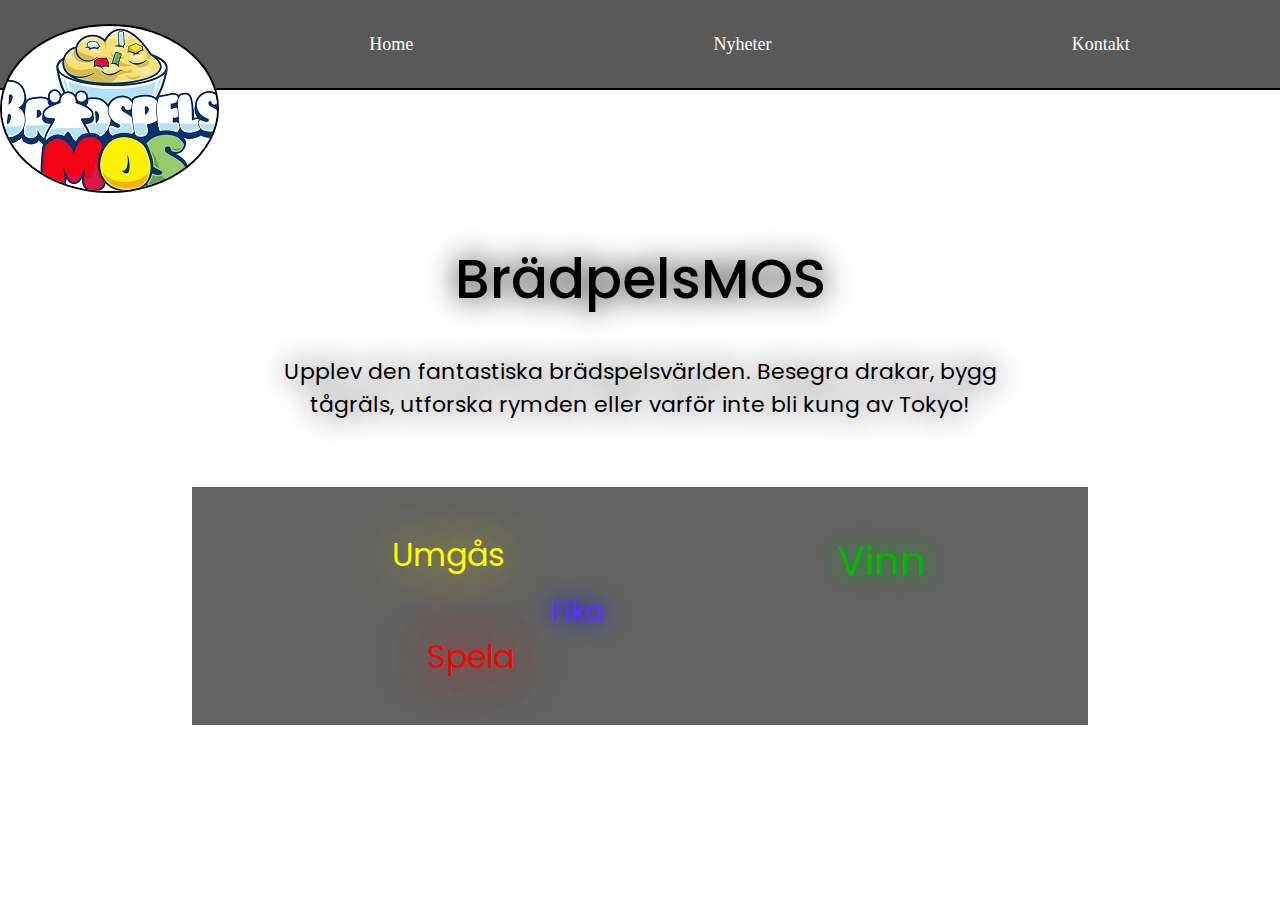
==== index.html @ f3009dca "Add files via upload" ====
<!DOCTYPE html>
<html lang="en">
<head>
    <meta charset="UTF-8">
    <meta name="viewport" content="width=device-width, initial-scale=1.0">
    <link rel="stylesheet" href="style.css">
    <link href="https://fonts.googleapis.com/css2?family=Poppins:wght@500&display=swap" rel="stylesheet">

    <title>Brädspels-Mos</title>
</head>
<body>
<header>
<div class ="logo-container">
    <img src="images/logga.jpg" alt="logo" />
</div>
<nav>
    <ul class="nav-links">
        <li ><a class="nav-link" href="#">Home</a></li>
        <li ><a class="nav-link" href="#">Nyheter</a></li>
        <li ><a class="nav-link" href="#">Kontakt</a></li>
    </ul>

</nav>

</header>

<main>
    <section class="presentation">
        <div class="introduction">
            <div class="intro-text">
                <h1>BrädpelsMOS</h1>
                <p>Upplev den fantastiska brädspelsvärlden.
                    Besegra drakar, bygg tågräls, utforska rymden eller varför inte bli kung av Tokyo!
                </p>
                <div class="grid-container">
                    <div class="grid-item1">Umgås</div>
                    <div class="grid-item2">Spela</div>
                    <div class="grid-item3">Fika</div>
                    <div class="grid-item4">Vinn</div>
                </div>
        </div>
    </div>

    </section>
</main>

<script src="script.js"></script>
</body>
</html>
---- style.css ----
* {
    padding: 0;
    margin: 0;
    box-sizing: border-box;
}


header {
    display:flex;
    margin: auto;
    height: 10vh;
    align-items: center;
    background:rgba(0, 0, 0, 0.651) ;
    border-bottom: black solid 2px;
}

.logo-container, .nav-links {
    display:flex;
    
}

.logo-container {
    margin-top: 8em;
}
.logo-container img{
   border-radius: 50%;
   border:black solid 2px; 
   z-index: 2;

}

nav {
   
    flex:1;
}

.nav-links{
    justify-content: space-around;
    list-style: none;
}

.nav-link {
    font-size: 18px;
    color: white;
    text-decoration:none;

}


body {
    background: url(images/background.jpg) no-repeat center center fixed;
    background-size: cover;
    height: 100%;
    overflow: hidden;
  }
.presentation {
    display: flex;
    width:70%;
    margin:auto;
    min-height: 80vh;
    align-items:center;
    


}

.introduction {
    
    background:rgba(255, 255, 255, 0.336);
    margin-top: 5em;
    padding-top:3em;
    

}


.intro-text h1 {
    font-size:55px ;
    font-weight: 500; 
    color: black;
    text-shadow: black 0px 0px 30px;
    font-family: 'Poppins', sans-serif;
    text-align: center;


}

.introduction p{
    margin-top: 5px;
    font-size: 22px;
    color: black;
    text-shadow: black 0px 0px 30px;
    font-family: 'Poppins', sans-serif;
    text-align: center;
    padding: 30px 50px 0px 50px;

}


.grid-container {

    display:grid;
    margin-top: 3em;
    margin-bottom: 3em;
    padding-top: 2em;
    padding-bottom: 2em;
    font-family: poppins, sans-serif;
    font-size: 22px;
    background-color:rgba(0, 0, 0, 0.616);
    
    
    
    

}
.grid-item1{
    grid-column: 1 / 4;
    grid-row: 1;
    color: yellow;
    text-shadow: yellow 0px 0px 50px;
    font-size: 32px;
    width: 6em;
    
    text-align: center;
    margin-left: 5em;
    border-radius: 30%;
    
}

.grid-item2{
    grid-column: 2 / 4;
    grid-row: 3;
    color: red;
    width: 7em;
    font-size: 32px;
    text-align: center;
    text-shadow: red 0px 0px 50px;
}
.grid-item3{
    grid-column: 3 / 4;
    grid-row: 2;
    color: rgb(93, 50, 250);
    width: 7em;
    text-align: center;
    margin-left:2em;
    font-size: 28px;
    text-shadow: blue 0px 0px 20px;
    
}

.grid-item4{
    grid-column: 4 / 4;
    grid-row: 1;
    color: #05b405;
    width: 7em;
    font-size: 40px;
    text-align: center;
    text-shadow: #05b405 0px 0px 20px;
}
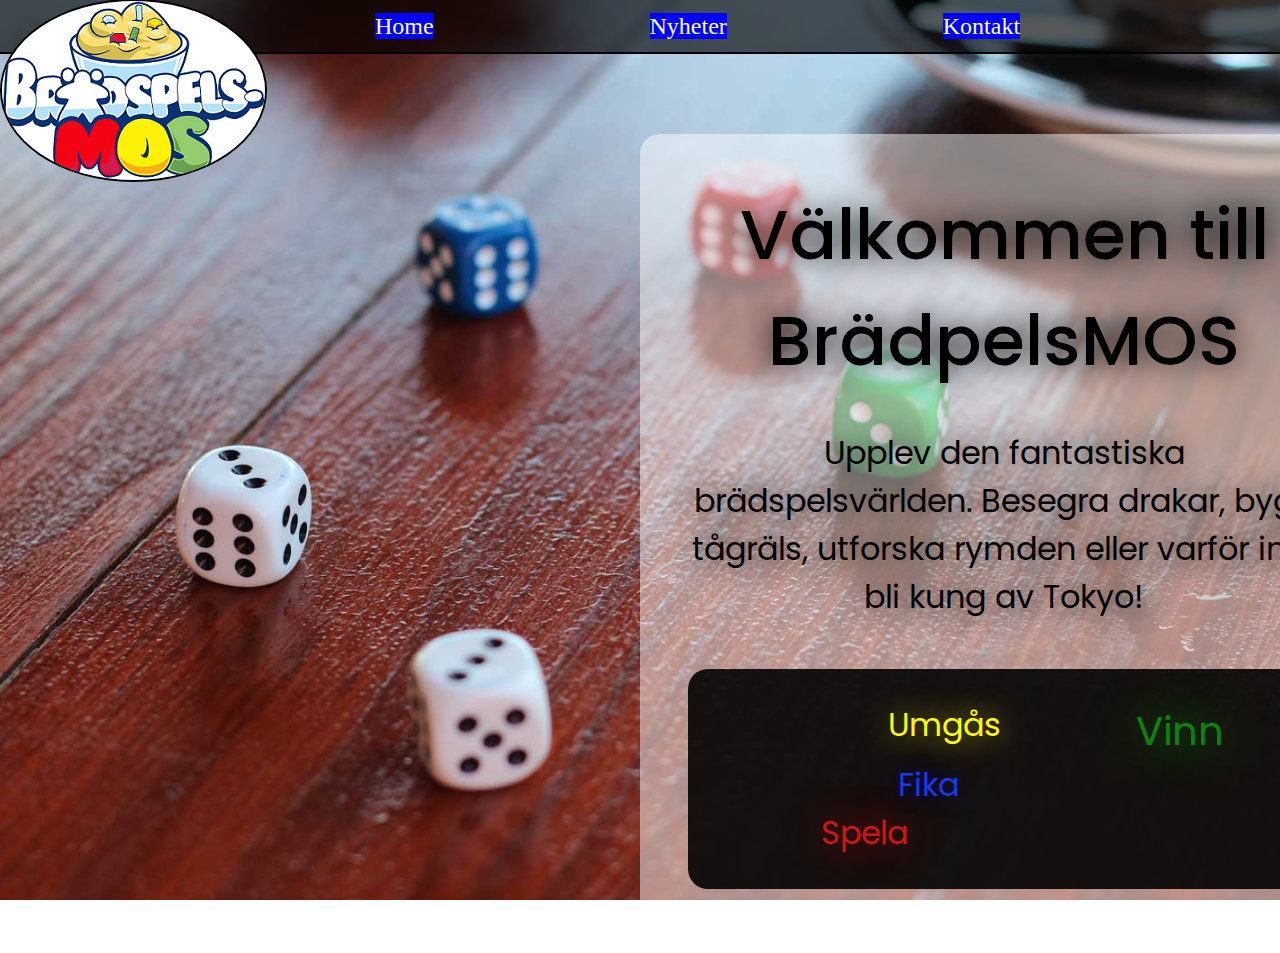
==== commit f9aa4c4d: "change position" ====
--- a/index.html
+++ b/index.html
@@ -11,14 +11,17 @@
 <body>
 <header>
 <div class ="logo-container">
-    <img src="images/logga.jpg" alt="logo" />
+    <img src="images/storlogga.png" alt="logo" />
 </div>
+
+
 <nav>
     <ul class="nav-links">
         <li ><a class="nav-link" href="#">Home</a></li>
         <li ><a class="nav-link" href="#">Nyheter</a></li>
         <li ><a class="nav-link" href="#">Kontakt</a></li>
     </ul>
+    
 
 </nav>
 
@@ -28,7 +31,7 @@
     <section class="presentation">
         <div class="introduction">
             <div class="intro-text">
-                <h1>BrädpelsMOS</h1>
+                <h1>Välkommen till BrädpelsMOS</h1>
                 <p>Upplev den fantastiska brädspelsvärlden.
                     Besegra drakar, bygg tågräls, utforska rymden eller varför inte bli kung av Tokyo!
                 </p>
--- a/style.css
+++ b/style.css
@@ -1,159 +1,147 @@
 * {
-    padding: 0;
-    margin: 0;
-    box-sizing: border-box;
+  padding: 0;
+  margin: 0;
+  box-sizing: border-box;
 }
 
-
 header {
-    display:flex;
-    margin: auto;
-    height: 10vh;
-    align-items: center;
-    background:rgba(0, 0, 0, 0.651) ;
-    border-bottom: black solid 2px;
+  display: flex;
+  margin: auto;
+  height: 6vh;
+  align-items: center;
+  background: #000000a6;
+  border-bottom: black solid 2px;
 }
 
-.logo-container, .nav-links {
-    display:flex;
-    
+.logo-container,
+.nav-links {
+  display: flex;
 }
 
 .logo-container {
-    margin-top: 8em;
+  margin-top: 8em;
 }
-.logo-container img{
-   border-radius: 50%;
-   border:black solid 2px; 
-   z-index: 2;
-
+.logo-container img {
+  border-radius: 50%;
+  border: black solid 2px;
+  z-index: 2;
 }
 
 nav {
-   
-    flex:1;
+  flex: 1;
 }
 
-.nav-links{
-    justify-content: space-around;
-    list-style: none;
+.nav-links {
+  justify-content: space-around;
+  list-style: none;
+  margin-right: 15%;
 }
 
 .nav-link {
-    font-size: 18px;
-    color: white;
-    text-decoration:none;
-
+  font-size: 24px;
+  color: white;
+  text-decoration: none;
+  background: blue;
+  
 }
 
+.nav-links :hover {
+  color: red;
+  font-size: 28px;
+}
 
 body {
-    background: url(images/background.jpg) no-repeat center center fixed;
-    background-size: cover;
-    height: 100%;
-    overflow: hidden;
-  }
+  background: url(images/background.jpg) no-repeat center center fixed;
+  background-size: cover;
+  height: 100%;
+  overflow: hidden;
+}
 .presentation {
-    display: flex;
-    width:70%;
-    margin:auto;
-    min-height: 80vh;
-    align-items:center;
-    
-
-
+  display: flex;
+  width: 0%;
+  margin: auto;
+  min-height: 80vh;
+  align-items: center;
 }
 
 .introduction {
-    
-    background:rgba(255, 255, 255, 0.336);
-    margin-top: 5em;
-    padding-top:3em;
-    
-
+  background: rgba(255, 255, 255, 0.493);
+  margin-top: 5em;
+  padding-top: 3em;
+  border-radius: 20px;
 }
 
-
 .intro-text h1 {
-    font-size:55px ;
-    font-weight: 500; 
-    color: black;
-    text-shadow: black 0px 0px 30px;
-    font-family: 'Poppins', sans-serif;
-    text-align: center;
-
-
+  font-size: 70px;
+  font-weight: 500;
+  color: black;
+  text-shadow: black 0px 0px 30px;
+  font-family: "Poppins", sans-serif;
+  text-align: center;
 }
 
-.introduction p{
-    margin-top: 5px;
-    font-size: 22px;
-    color: black;
-    text-shadow: black 0px 0px 30px;
-    font-family: 'Poppins', sans-serif;
-    text-align: center;
-    padding: 30px 50px 0px 50px;
-
+.introduction p {
+  margin-top: 5px;
+  font-size: 32px;
+  color: black;
+  text-shadow: black 0px 0px 30px;
+  font-family: "Poppins", sans-serif;
+  text-align: center;
+  padding: 30px 50px 0px 50px;
 }
 
+.grid-container {
+  display: grid;
+  margin-top: 3em;
+  margin-bottom: 4em;
+  margin-left: 3em;
+  margin-right: 3em;
+  padding-top: 2em;
+  padding-bottom: 2em;
 
-.grid-container {
+  font-family: poppins, sans-serif;
+  background-color: rgba(0, 0, 0, 0.89);
+  border-radius: 20px;
+}
+.grid-item1 {
+  grid-column: 1 / 4;
+  grid-row: 1;
+  color: yellow;
+  text-shadow: rgb(185, 174, 22) 0px 0px 30px;
+  font-size: 32px;
+  width: 6em;
 
-    display:grid;
-    margin-top: 3em;
-    margin-bottom: 3em;
-    padding-top: 2em;
-    padding-bottom: 2em;
-    font-family: poppins, sans-serif;
-    font-size: 22px;
-    background-color:rgba(0, 0, 0, 0.616);
-    
-    
-    
-    
-
-}
-.grid-item1{
-    grid-column: 1 / 4;
-    grid-row: 1;
-    color: yellow;
-    text-shadow: yellow 0px 0px 50px;
-    font-size: 32px;
-    width: 6em;
-    
-    text-align: center;
-    margin-left: 5em;
-    border-radius: 30%;
-    
+  text-align: center;
+  margin-left: 5em;
+  border-radius: 30%;
 }
 
-.grid-item2{
-    grid-column: 2 / 4;
-    grid-row: 3;
-    color: red;
-    width: 7em;
-    font-size: 32px;
-    text-align: center;
-    text-shadow: red 0px 0px 50px;
+.grid-item2 {
+  grid-column: 2 / 4;
+  grid-row: 3;
+  color: rgb(211, 20, 20);
+  width: 7em;
+  font-size: 32px;
+  text-align: center;
+  text-shadow: rgb(187, 4, 4) 0px 0px 40px;
 }
-.grid-item3{
-    grid-column: 3 / 4;
-    grid-row: 2;
-    color: rgb(93, 50, 250);
-    width: 7em;
-    text-align: center;
-    margin-left:2em;
-    font-size: 28px;
-    text-shadow: blue 0px 0px 20px;
-    
+.grid-item3 {
+  grid-column: 3 / 4;
+  grid-row: 2;
+  color: rgb(27, 57, 224);
+  width: 7em;
+  text-align: center;
+  margin-left: 2em;
+  font-size: 32px;
+  text-shadow: rgb(4, 6, 110) 0px 0px 20px;
 }
 
-.grid-item4{
-    grid-column: 4 / 4;
-    grid-row: 1;
-    color: #05b405;
-    width: 7em;
-    font-size: 40px;
-    text-align: center;
-    text-shadow: #05b405 0px 0px 20px;
-}+.grid-item4 {
+  grid-column: 4 / 4;
+  grid-row: 1;
+  color: #0a850a;
+  width: 7em;
+  font-size: 40px;
+  text-align: center;
+  text-shadow: #18b30a 0px 0px 50px;
+}
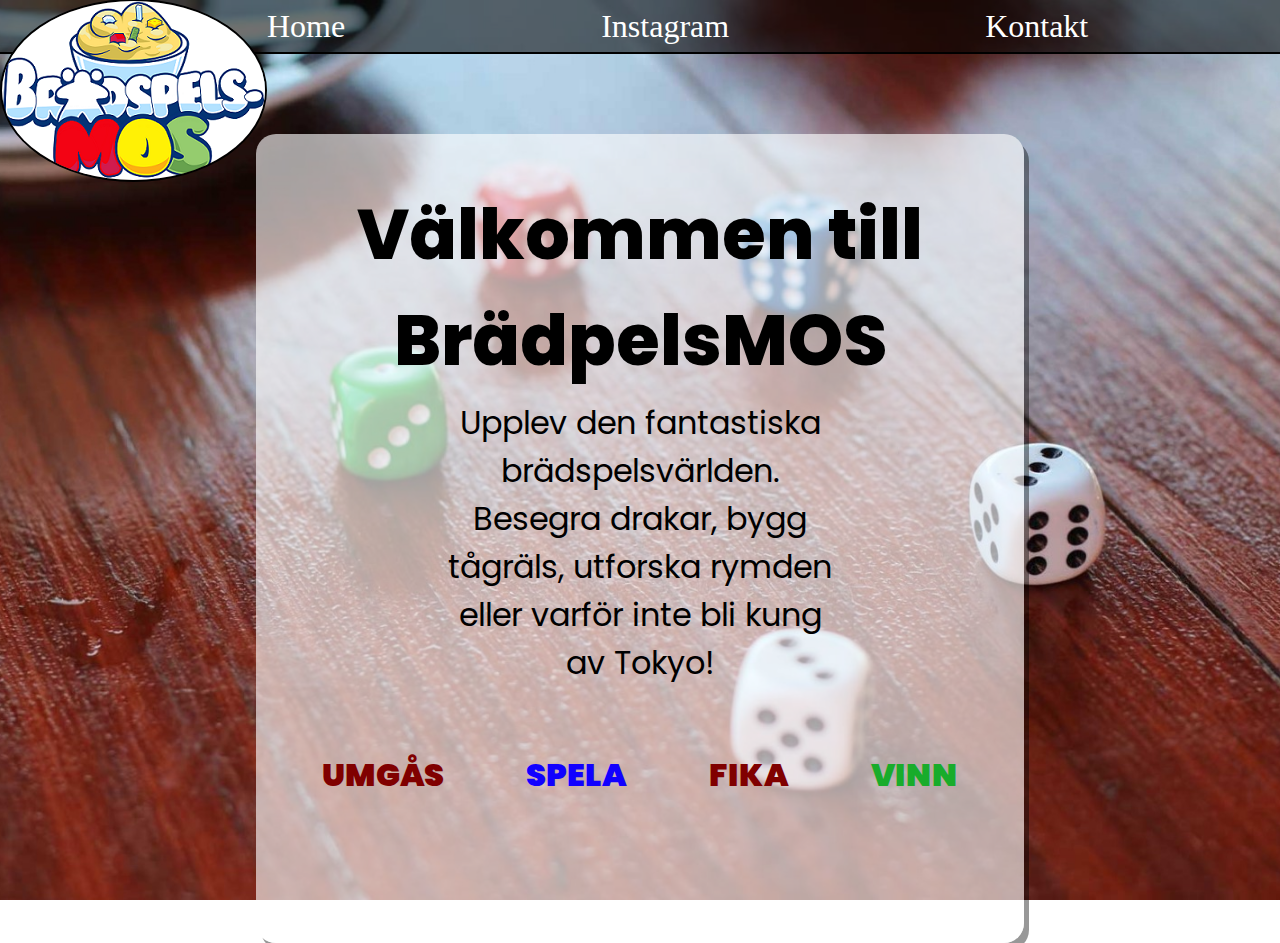
==== commit 530a114a: "Added a instagramfeed on link 2 in navbar" ====
--- a/index.html
+++ b/index.html
@@ -17,8 +17,8 @@
 
 <nav>
     <ul class="nav-links">
-        <li ><a class="nav-link" href="#">Home</a></li>
-        <li ><a class="nav-link" href="#">Nyheter</a></li>
+        <li ><a class="nav-link" href="index.html">Home</a></li>
+        <li ><a class="nav-link" href="links/nyheter.html">Instagram</a></li>
         <li ><a class="nav-link" href="#">Kontakt</a></li>
     </ul>
     
@@ -35,12 +35,13 @@
                 <p>Upplev den fantastiska brädspelsvärlden.
                     Besegra drakar, bygg tågräls, utforska rymden eller varför inte bli kung av Tokyo!
                 </p>
-                <div class="grid-container">
-                    <div class="grid-item1">Umgås</div>
-                    <div class="grid-item2">Spela</div>
-                    <div class="grid-item3">Fika</div>
-                    <div class="grid-item4">Vinn</div>
-                </div>
+                <ul class="ordlista">
+                    <li class="ord">UMGÅS </li>
+                    <li class="ord">SPELA</li>
+                    <li class="ord">FIKA</li>
+                    <li class="ord">VINN</li>
+
+                </ul>
         </div>
     </div>
 
--- a/style.css
+++ b/style.css
@@ -9,7 +9,7 @@
   margin: auto;
   height: 6vh;
   align-items: center;
-  background: #000000a6;
+  background: #0000008f;
   border-bottom: black solid 2px;
 }
 
@@ -34,48 +34,56 @@
 .nav-links {
   justify-content: space-around;
   list-style: none;
-  margin-right: 15%;
+  width: 100%;
+  padding: 10px 0px 10px 0px;
 }
 
 .nav-link {
-  font-size: 24px;
+  font-size: 32px;
   color: white;
   text-decoration: none;
-  background: blue;
-  
+  margin-right: 8em;
 }
 
-.nav-links :hover {
+.nav-links :first-child :hover {
   color: red;
-  font-size: 28px;
+}
+.nav-links :nth-child(2) :hover {
+  color: yellow;
+}
+.nav-links :last-child :hover {
+  color: blue;
 }
 
 body {
-  background: url(images/background.jpg) no-repeat center center fixed;
+  background: url(images/background2.jpg) no-repeat center center fixed;
   background-size: cover;
   height: 100%;
   overflow: hidden;
 }
 .presentation {
   display: flex;
-  width: 0%;
-  margin: auto;
+  width: 60%;
   min-height: 80vh;
+  margin: 0 auto;
   align-items: center;
+  
 }
 
 .introduction {
-  background: rgba(255, 255, 255, 0.493);
+  background: rgba(255, 255, 255, 0.623);
   margin-top: 5em;
   padding-top: 3em;
+  padding-bottom: 5em;
   border-radius: 20px;
+  box-shadow: 5px 7px #00000067;
 }
 
 .intro-text h1 {
   font-size: 70px;
-  font-weight: 500;
+  font-weight: 800;
   color: black;
-  text-shadow: black 0px 0px 30px;
+  text-shado: black 0px 0px 30px;
   font-family: "Poppins", sans-serif;
   text-align: center;
 }
@@ -84,64 +92,40 @@
   margin-top: 5px;
   font-size: 32px;
   color: black;
-  text-shadow: black 0px 0px 30px;
+  <text-shado: black 0px 0px 30px;
   font-family: "Poppins", sans-serif;
   text-align: center;
-  padding: 30px 50px 0px 50px;
+  padding-left: 25%;
+  padding-right: 25%;
 }
 
-.grid-container {
-  display: grid;
-  margin-top: 3em;
-  margin-bottom: 4em;
-  margin-left: 3em;
-  margin-right: 3em;
-  padding-top: 2em;
-  padding-bottom: 2em;
-
-  font-family: poppins, sans-serif;
-  background-color: rgba(0, 0, 0, 0.89);
-  border-radius: 20px;
+.ordlista {
+  margin-top: 2em;
+  margin-bottom: 2em;
+  text-align: center;
+  font-size: 32px;
+  font-family: "poppins", sans-serif;
+  font-weight: 1000;
+  color: maroon;
 }
-.grid-item1 {
-  grid-column: 1 / 4;
-  grid-row: 1;
-  color: yellow;
-  text-shadow: rgb(185, 174, 22) 0px 0px 30px;
-  font-size: 32px;
-  width: 6em;
-
-  text-align: center;
-  margin-left: 5em;
-  border-radius: 30%;
+.ordlista :first-child {
+  color:maroon
+}
+.ordlista :nth-child(2) {
+  color:rgb(17, 0, 255)
 }
 
-.grid-item2 {
-  grid-column: 2 / 4;
-  grid-row: 3;
-  color: rgb(211, 20, 20);
-  width: 7em;
-  font-size: 32px;
-  text-align: center;
-  text-shadow: rgb(187, 4, 4) 0px 0px 40px;
-}
-.grid-item3 {
-  grid-column: 3 / 4;
-  grid-row: 2;
-  color: rgb(27, 57, 224);
-  width: 7em;
-  text-align: center;
-  margin-left: 2em;
-  font-size: 32px;
-  text-shadow: rgb(4, 6, 110) 0px 0px 20px;
+
+.ordlista :nth-child(4) {
+  color:rgb(24, 172, 43)
 }
 
-.grid-item4 {
-  grid-column: 4 / 4;
-  grid-row: 1;
-  color: #0a850a;
-  width: 7em;
-  font-size: 40px;
-  text-align: center;
-  text-shadow: #18b30a 0px 0px 50px;
+.ord {
+  display: inline;
+  text-decoration: none;
+
+  margin-left: 10%;
 }
+.ordlista :first-child {
+  margin-left: 0;
+}
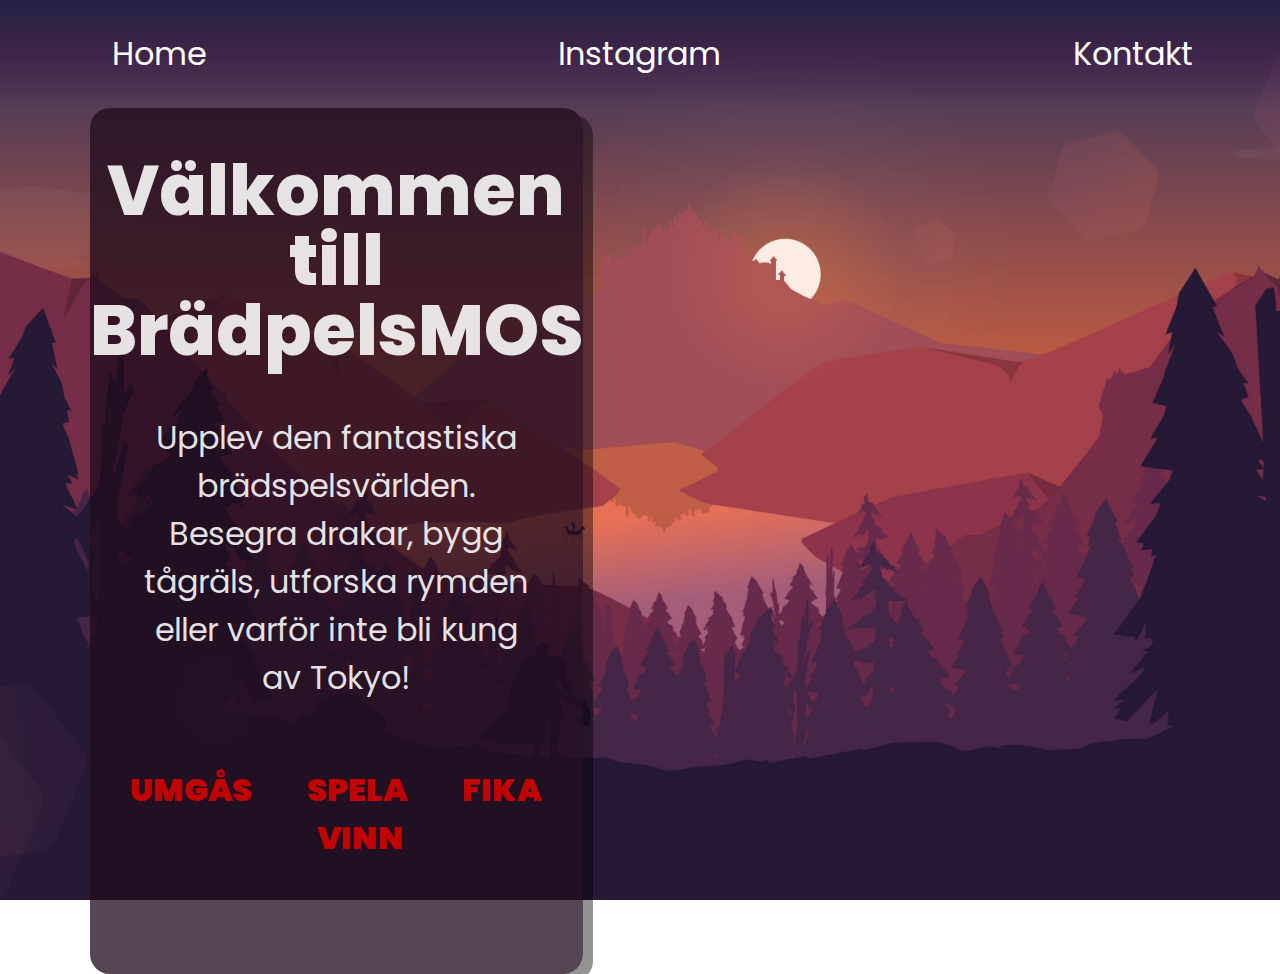
==== commit b2319a3a: "Added final background images and owehaul on the design of the website" ====
--- a/index.html
+++ b/index.html
@@ -11,7 +11,7 @@
 <body>
 <header>
 <div class ="logo-container">
-    <img src="images/storlogga.png" alt="logo" />
+    <img src="images/logga.png" alt="logo" />
 </div>
 
 
@@ -28,8 +28,11 @@
 </header>
 
 <main>
+
     <section class="presentation">
+        </div>
         <div class="introduction">
+            
             <div class="intro-text">
                 <h1>Välkommen till BrädpelsMOS</h1>
                 <p>Upplev den fantastiska brädspelsvärlden.
@@ -42,8 +45,10 @@
                     <li class="ord">VINN</li>
 
                 </ul>
+                
         </div>
     </div>
+
 
     </section>
 </main>
--- a/style.css
+++ b/style.css
@@ -7,24 +7,25 @@
 header {
   display: flex;
   margin: auto;
-  height: 6vh;
+  height: 12vh;
   align-items: center;
-  background: #0000008f;
-  border-bottom: black solid 2px;
-}
+  background-image: linear-gradient(#1f0c1d6c, #3f133b80, #7e436c00);
 
-.logo-container,
-.nav-links {
-  display: flex;
+  font-family: poppins, sans-serif;
 }
 
 .logo-container {
-  margin-top: 8em;
+  z-index: 2;
+  height: 10%;
+  width: 10%;
+  margin-bottom: 5em;
+  margin-left: 7em;
+  margin-top: 2em;
 }
 .logo-container img {
-  border-radius: 50%;
-  border: black solid 2px;
   z-index: 2;
+  width: 100%;
+  height: auto;
 }
 
 nav {
@@ -32,17 +33,18 @@
 }
 
 .nav-links {
-  justify-content: space-around;
+  display: flex;
+  justify-content: center;
   list-style: none;
-  width: 100%;
-  padding: 10px 0px 10px 0px;
+  width: 50%;
+  margin: 0 auto;
 }
 
 .nav-link {
   font-size: 32px;
   color: white;
   text-decoration: none;
-  margin-right: 8em;
+  margin-right: 11em;
 }
 
 .nav-links :first-child :hover {
@@ -52,72 +54,59 @@
   color: yellow;
 }
 .nav-links :last-child :hover {
-  color: blue;
+  color: green;
 }
 
 body {
-  background: url(images/background2.jpg) no-repeat center center fixed;
+  background: url(images/background1.jpg) no-repeat center center fixed;
   background-size: cover;
   height: 100%;
-  overflow: hidden;
 }
+
 .presentation {
   display: flex;
-  width: 60%;
-  min-height: 80vh;
-  margin: 0 auto;
+  width: 30%;
+  min-height: 90vh;
+  margin-left: 7%;
   align-items: center;
-  
 }
 
 .introduction {
-  background: rgba(255, 255, 255, 0.623);
-  margin-top: 5em;
+  background: #1f0c1dc2;
   padding-top: 3em;
   padding-bottom: 5em;
   border-radius: 20px;
-  box-shadow: 5px 7px #00000067;
+  box-shadow: 10px 7px #0000006c;
 }
 
 .intro-text h1 {
   font-size: 70px;
+  line-height: 1em;
   font-weight: 800;
-  color: black;
+  color: #ffffffe0;
   text-shado: black 0px 0px 30px;
   font-family: "Poppins", sans-serif;
   text-align: center;
 }
 
 .introduction p {
-  margin-top: 5px;
+  margin-top: 1.5em;
   font-size: 32px;
-  color: black;
-  <text-shado: black 0px 0px 30px;
+  color: #ffffffe0;
   font-family: "Poppins", sans-serif;
   text-align: center;
-  padding-left: 25%;
-  padding-right: 25%;
+  padding-left: 10%;
+  padding-right: 10%;
 }
 
 .ordlista {
   margin-top: 2em;
-  margin-bottom: 2em;
+  margin-bottom: 1em;
   text-align: center;
   font-size: 32px;
   font-family: "poppins", sans-serif;
   font-weight: 1000;
-  color: maroon;
-}
-.ordlista :first-child {
-  color:maroon
-}
-.ordlista :nth-child(2) {
-  color:rgb(17, 0, 255)
-}
-
-
-.ordlista :nth-child(4) {
-  color:rgb(24, 172, 43)
+  color: #c00404;
 }
 
 .ord {
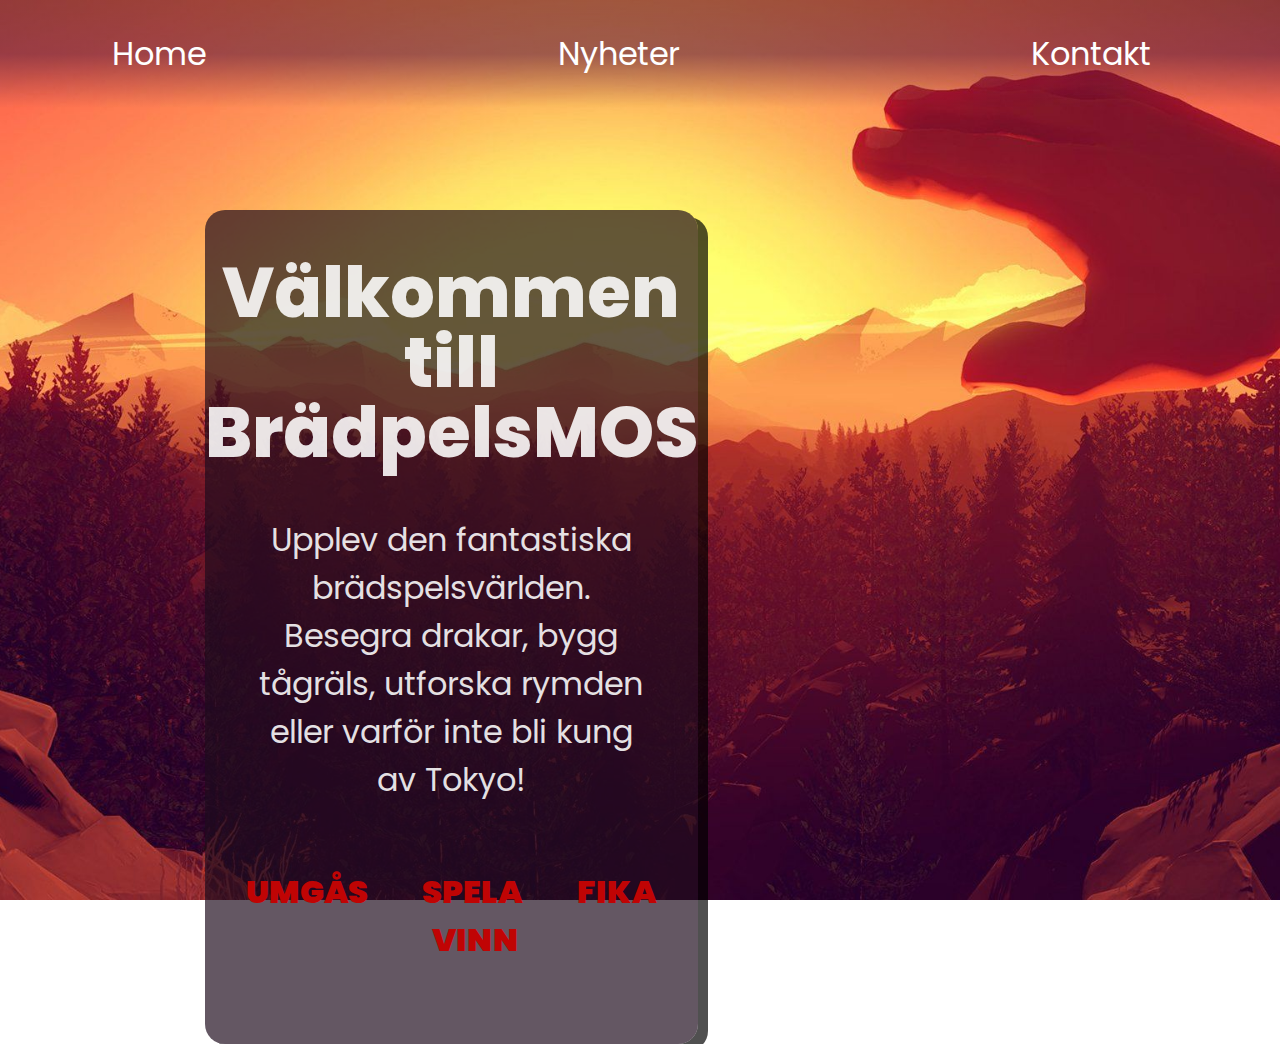
==== commit 36c8ef15: "changed backgrounds, added 3rd navlink" ====
--- a/index.html
+++ b/index.html
@@ -18,8 +18,8 @@
 <nav>
     <ul class="nav-links">
         <li ><a class="nav-link" href="index.html">Home</a></li>
-        <li ><a class="nav-link" href="links/nyheter.html">Instagram</a></li>
-        <li ><a class="nav-link" href="#">Kontakt</a></li>
+        <li ><a class="nav-link" href="links/nyheter.html">Nyheter</a></li>
+        <li ><a class="nav-link" href="links/kontakt.html">Kontakt</a></li>
     </ul>
     
 
--- a/style.css
+++ b/style.css
@@ -58,25 +58,27 @@
 }
 
 body {
-  background: url(images/background1.jpg) no-repeat center center fixed;
+  background: url(images/kontakt2.jpg) no-repeat center center fixed;
   background-size: cover;
-  height: 100%;
+  overflow: hidden;
 }
 
 .presentation {
   display: flex;
   width: 30%;
-  min-height: 90vh;
-  margin-left: 7%;
-  align-items: center;
+  margin-top: 8%;
+  margin-left: 16%;
+  
+  
 }
 
 .introduction {
-  background: #1f0c1dc2;
+  background: #1f0c1db0;
   padding-top: 3em;
-  padding-bottom: 5em;
+  padding-bottom: 3em;
   border-radius: 20px;
-  box-shadow: 10px 7px #0000006c;
+  box-shadow: 10px 7px #000000af;
+  
 }
 
 .intro-text h1 {
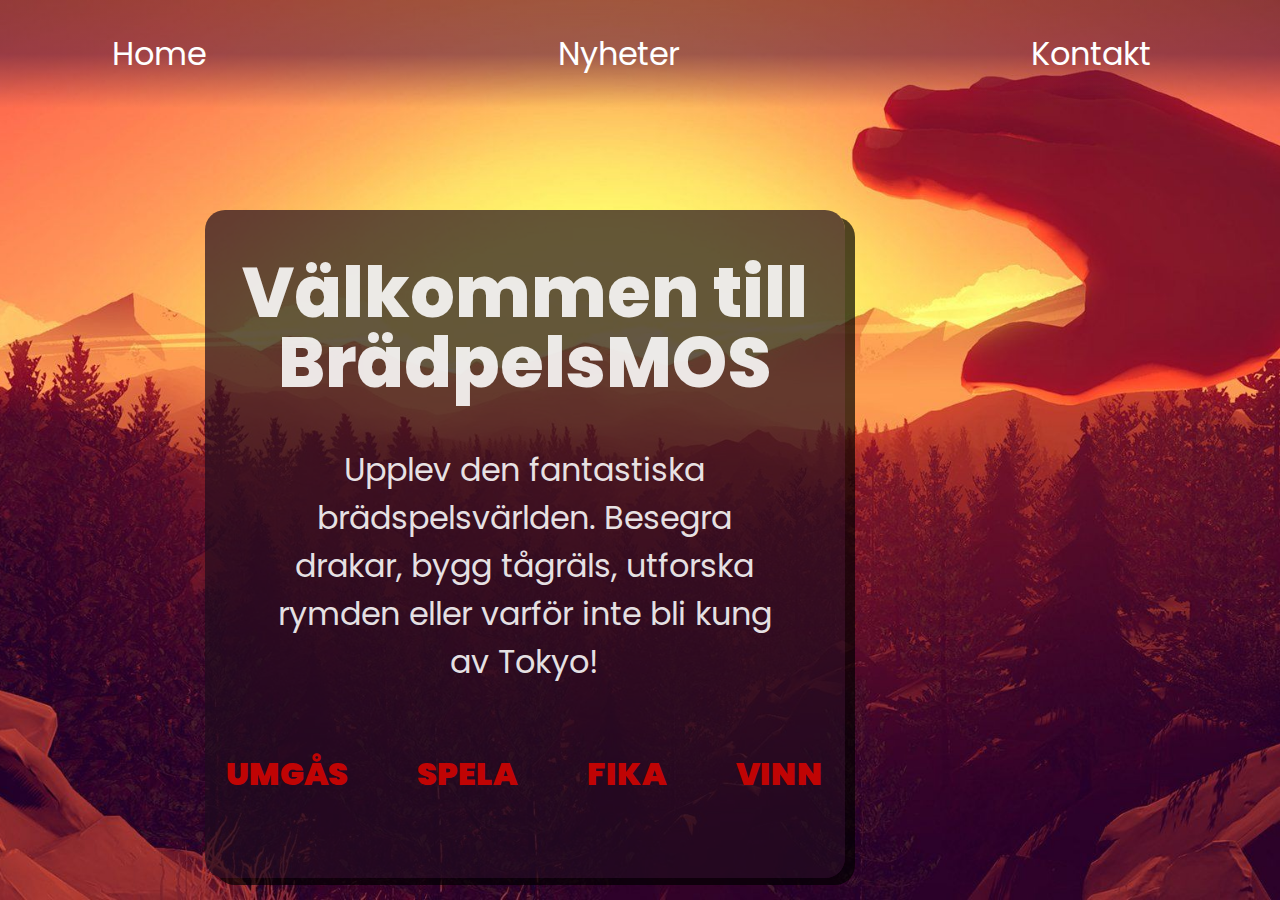
==== commit d7ff85f5: "Changed new account on instafeed" ====
--- a/index.html
+++ b/index.html
@@ -11,24 +11,27 @@
 <body>
 <header>
 <div class ="logo-container">
-    <img src="images/logga.png" alt="logo" />
+    <img src="/images/logga.png" alt="logo" />
 </div>
 
 
 <nav>
+    <div class="hamburger">
+        <div class="line"></div>
+        <div class="line"></div>
+        <div class="line"></div>
+    </div>
+    
     <ul class="nav-links">
-        <li ><a class="nav-link" href="index.html">Home</a></li>
-        <li ><a class="nav-link" href="links/nyheter.html">Nyheter</a></li>
-        <li ><a class="nav-link" href="links/kontakt.html">Kontakt</a></li>
+        <li><a class="nav-link" href="index.html">Home</a></li>
+        <li><a class="nav-link" href="/links/nyheter.html">Nyheter</a></li>
+        <li><a class="nav-link" href="/links/kontakt.html">Kontakt</a></li>
     </ul>
     
 
 </nav>
-
 </header>
-
 <main>
-
     <section class="presentation">
         </div>
         <div class="introduction">
@@ -48,8 +51,6 @@
                 
         </div>
     </div>
-
-
     </section>
 </main>
 
--- a/style.css
+++ b/style.css
@@ -65,11 +65,11 @@
 
 .presentation {
   display: flex;
-  width: 30%;
+  width: 50%;
+  margin: 0 auto;
+  max-width: 45em;
   margin-top: 8%;
   margin-left: 16%;
-  
-  
 }
 
 .introduction {
@@ -78,7 +78,6 @@
   padding-bottom: 3em;
   border-radius: 20px;
   box-shadow: 10px 7px #000000af;
-  
 }
 
 .intro-text h1 {
@@ -120,3 +119,45 @@
 .ordlista :first-child {
   margin-left: 0;
 }
+
+/* For mobile phones: */
+
+@media screen and (max-width: 768px) {
+  .logo-container {
+    display: none;
+  }
+  .line {
+    width: 30px;
+    height: 3px;
+    background: white;
+    margin: 5px;
+  }
+  .nav {
+    position: relative;
+  }
+
+  header {
+    background: #d8601a;
+  }
+  .hamburger {
+    position: absolute;
+    cursor: pointer;
+    right: 5%;
+    transform: translate(-5%, -50%);
+    z-index: 3;
+  }
+  .nav-links {
+    position: fixed;
+    background: #d8601a;
+    height: 100vh;
+    width: 100%;
+    flex-direction: column;
+    clip-path: circle(100px at 90% -10%);
+    -webkit-clip-path: circle(100px at 90% -10%);
+    transition: all 0.2s ease-out;
+  }
+  .nav-links.open {
+    clip-path: circle(1200px at 90% -10%);
+    -webkit-clip-path: circle(1200px at 90% -10%);
+  }
+}
